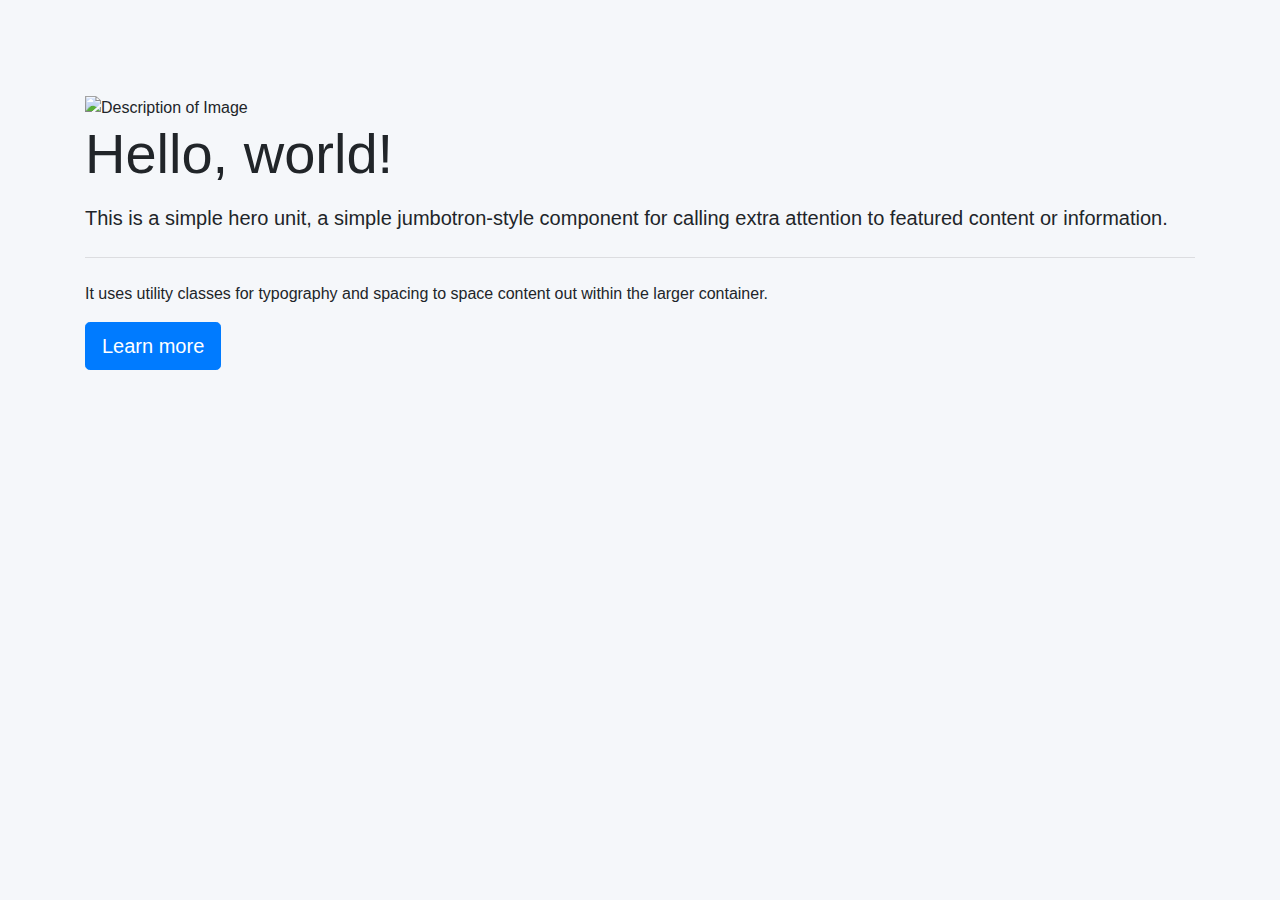
==== index.html @ 9f64f063 "index.html" ====
<html lang="en">
<head>
    <!-- Required meta tags -->
    <meta charset="utf-8" />
    <meta name="viewport" content="width=device-width, initial-scale=1, shrink-to-fit=no" />
    
    <!-- Bootstrap CSS -->
    <link rel="stylesheet" href="https://stackpath.bootstrapcdn.com/bootstrap/4.3.1/css/bootstrap.min.css" crossorigin="anonymous"/>
    <title>Hello, world!</title>
</head>
<body style="background: #f5f7fa;">
    <div class="container py-5 my-5">
        <img src="path_to_your_image.jpg" alt="Description of Image">
        <h1 class="display-4 fw-bold lh-1 mb-3">Hello, world!</h1>
        <p class="lead">This is a simple hero unit, a simple jumbotron-style component for calling extra attention to featured content or information.</p>
        <hr class="my-4" />
        <p>It uses utility classes for typography and spacing to space content out within the larger container.</p>
        <a class="btn btn-primary btn-lg" href="#" role="button">Learn more</a>
    </div>
    
    <!-- Optional JavaScript; choose one of the two! -->
    <!-- Option 1: jQuery and Bootstrap Bundle (includes Popper) -->
    <script src="https://code.jquery.com/jquery-3.3.1.slim.min.js" crossorigin="anonymous"></script>
    <script src="https://cdnjs.cloudflare.com/ajax/libs/popper.js/1.14.7/umd/popper.min.js" crossorigin="anonymous"></script>
    <script src="https://stackpath.bootstrapcdn.com/bootstrap/4.3.1/js/bootstrap.bundle.min.js" crossorigin="anonymous"></script>
</body>
</html>
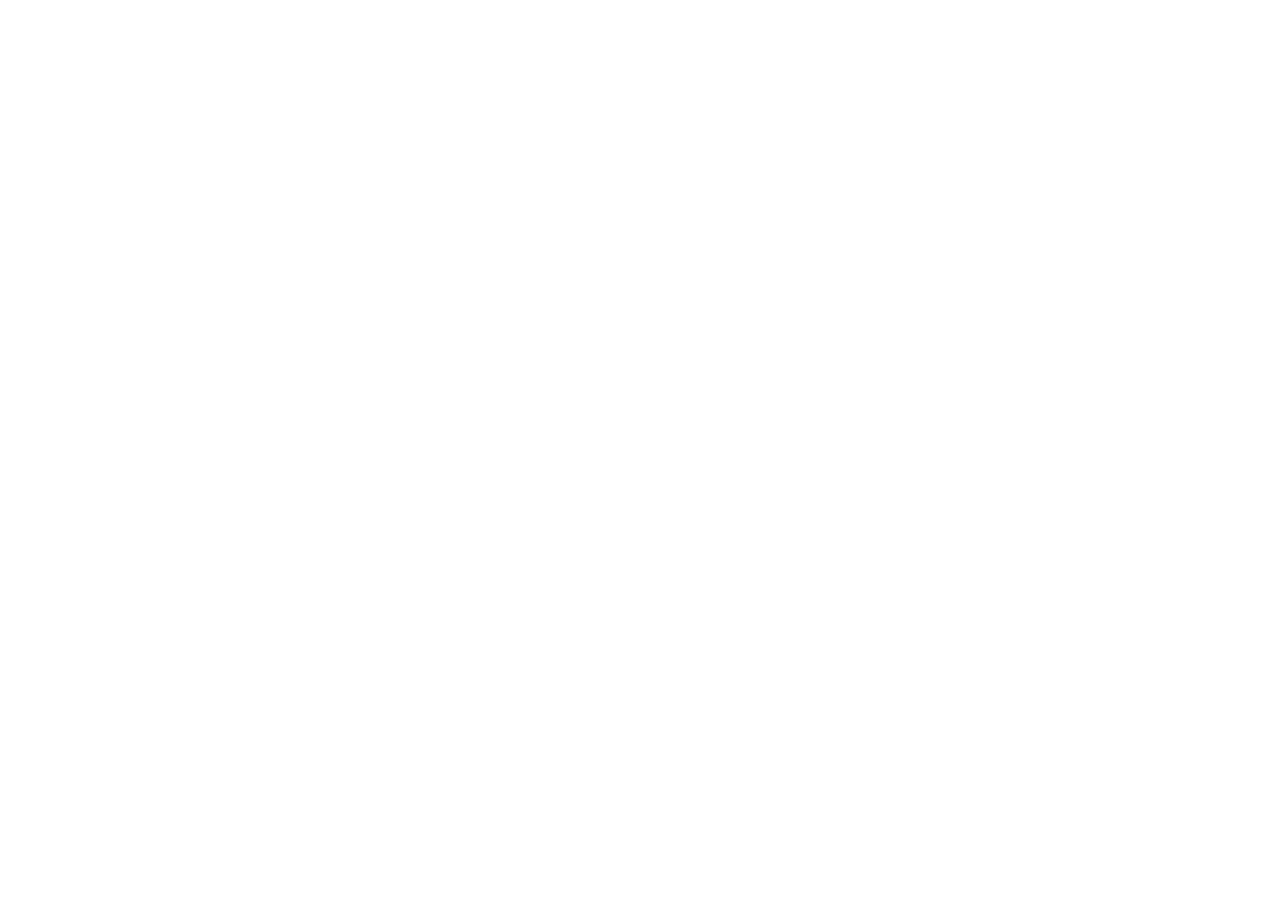
==== commit 5f2a6895: "index.html" ====
--- a/index.html
+++ b/index.html
@@ -1,27 +1,17 @@
-<html lang="en">
-<head>
-    <!-- Required meta tags -->
-    <meta charset="utf-8" />
-    <meta name="viewport" content="width=device-width, initial-scale=1, shrink-to-fit=no" />
-    
-    <!-- Bootstrap CSS -->
-    <link rel="stylesheet" href="https://stackpath.bootstrapcdn.com/bootstrap/4.3.1/css/bootstrap.min.css" crossorigin="anonymous"/>
-    <title>Hello, world!</title>
-</head>
-<body style="background: #f5f7fa;">
-    <div class="container py-5 my-5">
-        <img src="path_to_your_image.jpg" alt="Description of Image">
-        <h1 class="display-4 fw-bold lh-1 mb-3">Hello, world!</h1>
-        <p class="lead">This is a simple hero unit, a simple jumbotron-style component for calling extra attention to featured content or information.</p>
-        <hr class="my-4" />
-        <p>It uses utility classes for typography and spacing to space content out within the larger container.</p>
-        <a class="btn btn-primary btn-lg" href="#" role="button">Learn more</a>
-    </div>
-    
-    <!-- Optional JavaScript; choose one of the two! -->
-    <!-- Option 1: jQuery and Bootstrap Bundle (includes Popper) -->
-    <script src="https://code.jquery.com/jquery-3.3.1.slim.min.js" crossorigin="anonymous"></script>
-    <script src="https://cdnjs.cloudflare.com/ajax/libs/popper.js/1.14.7/umd/popper.min.js" crossorigin="anonymous"></script>
-    <script src="https://stackpath.bootstrapcdn.com/bootstrap/4.3.1/js/bootstrap.bundle.min.js" crossorigin="anonymous"></script>
-</body>
-</html>
+<!DOCTYPE html><html><head><meta charSet="utf-8" /><meta name="viewport" content="width=device-width" /><meta name="robots" content="noindex, nofollow" /><meta name="next-head-count" content="3" /><script id="profitwell-js" data-pw-auth="37573ffd16d554e1cc49c3a479211aea">(function(i,s,o,g,r,a,m){i[o]=i[o]||function(){(i[o].q=i[o].q||[]).push(arguments)};
+        })(window,document,'profitwell','script','https://public.profitwell.com/js/profitwell.js');
+        </script><script defer>if(typeof window !== "undefined"){ 
+window.onerror = function(error, url, line) {
+    //console.log("Error"); console.log(error, line, url);
+};
+}</script><script defer>(function(w,d,s,l,i){w[l]=w[l]||[];w[l].push({'gtm.start':
+            new Date().getTime(),event:'gtm.js'});var f=d.getElementsByTagName(s)[0],
+            j=d.createElement(s),dl=l!='dataLayer'?'&l='+l:'';j.async=true;j.src=
+            'https://www.googletagmanager.com/gtm.js?id='+i+dl;f.parentNode.insertBefore(j,f);
+            })(window,document,'script','dataLayer', 'GTM-TCHKRZH');</script><script defer>if(typeof document !== "undefined") {
+var stripeScript = document.createElement('script')
+stripeScript.src = 'https://js.stripe.com/v3/pricing-table.js'
+document.head.appendChild(stripeScript);
+}</script><script defer id="profitwell-js" data-pw-auth="37573ffd16d554e1cc49c3a479211aea">(function(i,s,o,g,r,a,m){i[o]=i[o]||function(){(i[o].q=i[o].q||[]).push(arguments)};
+        })(window,document,'profitwell','script','https://public.profitwell.com/js/profitwell.js');
+        </script><script src="https://cdn.commoninja.com/sdk/latest/commonninja.js" defer></script><link rel="preload" href="/_next/static/css/ab535d32d938d56e.css" as="style" /><link rel="stylesheet" href="/_next/static/css/ab535d32d938d56e.css" data-n-g /><link rel="preload" href="/_next/static/css/375a85a193efa97a.css" as="style" /><link rel="stylesheet" href="/_next/static/css/375a85a193efa97a.css" data-n-p /><noscript data-n-css></noscript><script defer nomodule src="/_next/static/chunks/polyfills-c67a75d1b6f99dc8.js"></script><script src="/_next/static/chunks/webpack-e5179c735d058618.js" defer></script><script src="/_next/static/chunks/framework-79bce4a3a540b080.js" defer></script><script src="/_next/static/chunks/main-b4c019f922cb687c.js" defer></script><script src="/_next/static/chunks/pages/_app-f1fb6769778466ad.js" defer></script><script src="/_next/static/chunks/6b472682-fa31ba9ee473c400.js" defer></script><script src="/_next/static/chunks/6440-efa40768fb0c398a.js" defer></script><script src="/_next/static/chunks/9198-a679b904f5cb7ae0.js" defer></script><script src="/_next/static/chunks/780-074d367f8137c979.js" defer></script><script src="/_next/static/chunks/6235-6202244fdafea8ab.js" defer></script><script src="/_next/static/chunks/3781-647f29bda1be2a4a.js" defer></script><script src="/_next/static/chunks/8082-b275782ee95f21b8.js" defer></script><script src="/_next/static/chunks/200-e16bec8b00d2b207.js" defer></script><script src="/_next/static/chunks/7554-cec0680484d74c4d.js" defer></script><script src="/_next/static/chunks/4162-9cbadb5e96d41162.js" defer></script><script src="/_next/static/chunks/3434-de791379bb032016.js" defer></script><script src="/_next/static/chunks/8342-34ccac77b61c29ea.js" defer></script><script src="/_next/static/chunks/pages/website/builder-f41c31daee782f10.js" defer></script><script src="/_next/static/Bc2cqRpdO0DV_3FwkFb1N/_buildManifest.js" defer></script><script src="/_next/static/Bc2cqRpdO0DV_3FwkFb1N/_ssgManifest.js" defer></script></head><body id="body"><noscript><iframe src="https://www.googletagmanager.com/ns.html?id=GTM-TCHKRZH" height="0" width="0" style="display:none;visibility:hidden"></iframe></noscript><div id="__next" data-reactroot><div class="fixed top-0 right-0 bottom-0 left-0 bg-gray-100 flex items-center justify-center"><div class="flex items-center text-indigo-600"><svg class="animate-spin h-10 w-10" xmlns="http://www.w3.org/2000/svg" fill="none
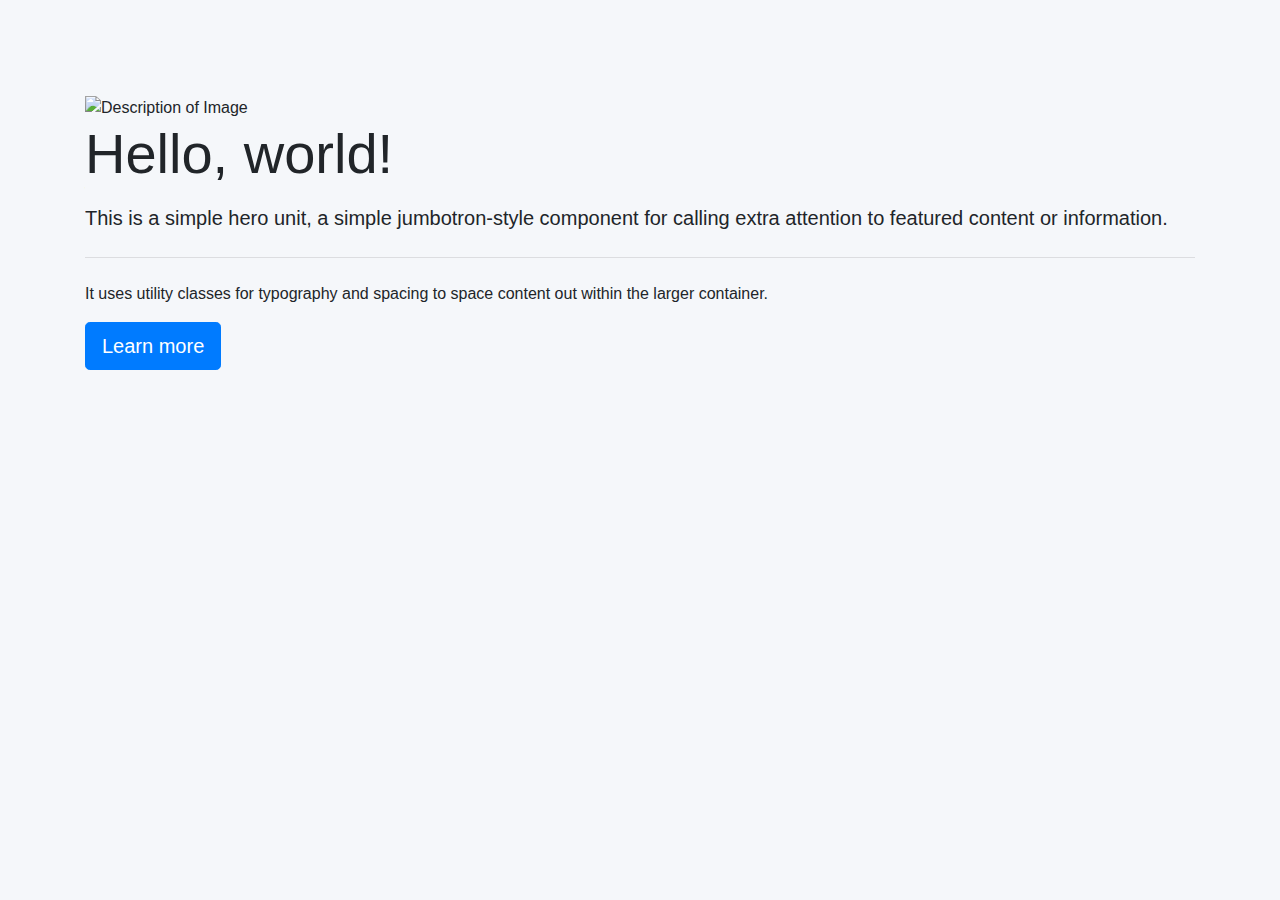
==== commit 52cb2648: "Update index.html" ====
--- a/index.html
+++ b/index.html
@@ -1,17 +1,27 @@
-<!DOCTYPE html><html><head><meta charSet="utf-8" /><meta name="viewport" content="width=device-width" /><meta name="robots" content="noindex, nofollow" /><meta name="next-head-count" content="3" /><script id="profitwell-js" data-pw-auth="37573ffd16d554e1cc49c3a479211aea">(function(i,s,o,g,r,a,m){i[o]=i[o]||function(){(i[o].q=i[o].q||[]).push(arguments)};
-        })(window,document,'profitwell','script','https://public.profitwell.com/js/profitwell.js');
-        </script><script defer>if(typeof window !== "undefined"){ 
-window.onerror = function(error, url, line) {
-    //console.log("Error"); console.log(error, line, url);
-};
-}</script><script defer>(function(w,d,s,l,i){w[l]=w[l]||[];w[l].push({'gtm.start':
-            new Date().getTime(),event:'gtm.js'});var f=d.getElementsByTagName(s)[0],
-            j=d.createElement(s),dl=l!='dataLayer'?'&l='+l:'';j.async=true;j.src=
-            'https://www.googletagmanager.com/gtm.js?id='+i+dl;f.parentNode.insertBefore(j,f);
-            })(window,document,'script','dataLayer', 'GTM-TCHKRZH');</script><script defer>if(typeof document !== "undefined") {
-var stripeScript = document.createElement('script')
-stripeScript.src = 'https://js.stripe.com/v3/pricing-table.js'
-document.head.appendChild(stripeScript);
-}</script><script defer id="profitwell-js" data-pw-auth="37573ffd16d554e1cc49c3a479211aea">(function(i,s,o,g,r,a,m){i[o]=i[o]||function(){(i[o].q=i[o].q||[]).push(arguments)};
-        })(window,document,'profitwell','script','https://public.profitwell.com/js/profitwell.js');
-        </script><script src="https://cdn.commoninja.com/sdk/latest/commonninja.js" defer></script><link rel="preload" href="/_next/static/css/ab535d32d938d56e.css" as="style" /><link rel="stylesheet" href="/_next/static/css/ab535d32d938d56e.css" data-n-g /><link rel="preload" href="/_next/static/css/375a85a193efa97a.css" as="style" /><link rel="stylesheet" href="/_next/static/css/375a85a193efa97a.css" data-n-p /><noscript data-n-css></noscript><script defer nomodule src="/_next/static/chunks/polyfills-c67a75d1b6f99dc8.js"></script><script src="/_next/static/chunks/webpack-e5179c735d058618.js" defer></script><script src="/_next/static/chunks/framework-79bce4a3a540b080.js" defer></script><script src="/_next/static/chunks/main-b4c019f922cb687c.js" defer></script><script src="/_next/static/chunks/pages/_app-f1fb6769778466ad.js" defer></script><script src="/_next/static/chunks/6b472682-fa31ba9ee473c400.js" defer></script><script src="/_next/static/chunks/6440-efa40768fb0c398a.js" defer></script><script src="/_next/static/chunks/9198-a679b904f5cb7ae0.js" defer></script><script src="/_next/static/chunks/780-074d367f8137c979.js" defer></script><script src="/_next/static/chunks/6235-6202244fdafea8ab.js" defer></script><script src="/_next/static/chunks/3781-647f29bda1be2a4a.js" defer></script><script src="/_next/static/chunks/8082-b275782ee95f21b8.js" defer></script><script src="/_next/static/chunks/200-e16bec8b00d2b207.js" defer></script><script src="/_next/static/chunks/7554-cec0680484d74c4d.js" defer></script><script src="/_next/static/chunks/4162-9cbadb5e96d41162.js" defer></script><script src="/_next/static/chunks/3434-de791379bb032016.js" defer></script><script src="/_next/static/chunks/8342-34ccac77b61c29ea.js" defer></script><script src="/_next/static/chunks/pages/website/builder-f41c31daee782f10.js" defer></script><script src="/_next/static/Bc2cqRpdO0DV_3FwkFb1N/_buildManifest.js" defer></script><script src="/_next/static/Bc2cqRpdO0DV_3FwkFb1N/_ssgManifest.js" defer></script></head><body id="body"><noscript><iframe src="https://www.googletagmanager.com/ns.html?id=GTM-TCHKRZH" height="0" width="0" style="display:none;visibility:hidden"></iframe></noscript><div id="__next" data-reactroot><div class="fixed top-0 right-0 bottom-0 left-0 bg-gray-100 flex items-center justify-center"><div class="flex items-center text-indigo-600"><svg class="animate-spin h-10 w-10" xmlns="http://www.w3.org/2000/svg" fill="none
+<html lang="en">
+<head>
+    <!-- Required meta tags -->
+    <meta charset="utf-8" />
+    <meta name="viewport" content="width=device-width, initial-scale=1, shrink-to-fit=no" />
+    
+    <!-- Bootstrap CSS -->
+    <link rel="stylesheet" href="https://stackpath.bootstrapcdn.com/bootstrap/4.3.1/css/bootstrap.min.css" crossorigin="anonymous"/>
+    <title>Hello, world!</title>
+</head>
+<body style="background: #f5f7fa;">
+    <div class="container py-5 my-5">
+        <img src="path_to_your_image.jpg" alt="Description of Image">
+        <h1 class="display-4 fw-bold lh-1 mb-3">Hello, world!</h1>
+        <p class="lead">This is a simple hero unit, a simple jumbotron-style component for calling extra attention to featured content or information.</p>
+        <hr class="my-4" />
+        <p>It uses utility classes for typography and spacing to space content out within the larger container.</p>
+        <a class="btn btn-primary btn-lg" href="#" role="button">Learn more</a>
+    </div>
+    
+    <!-- Optional JavaScript; choose one of the two! -->
+    <!-- Option 1: jQuery and Bootstrap Bundle (includes Popper) -->
+    <script src="https://code.jquery.com/jquery-3.3.1.slim.min.js" crossorigin="anonymous"></script>
+    <script src="https://cdnjs.cloudflare.com/ajax/libs/popper.js/1.14.7/umd/popper.min.js" crossorigin="anonymous"></script>
+    <script src="https://stackpath.bootstrapcdn.com/bootstrap/4.3.1/js/bootstrap.bundle.min.js" crossorigin="anonymous"></script>
+</body>
+</html>
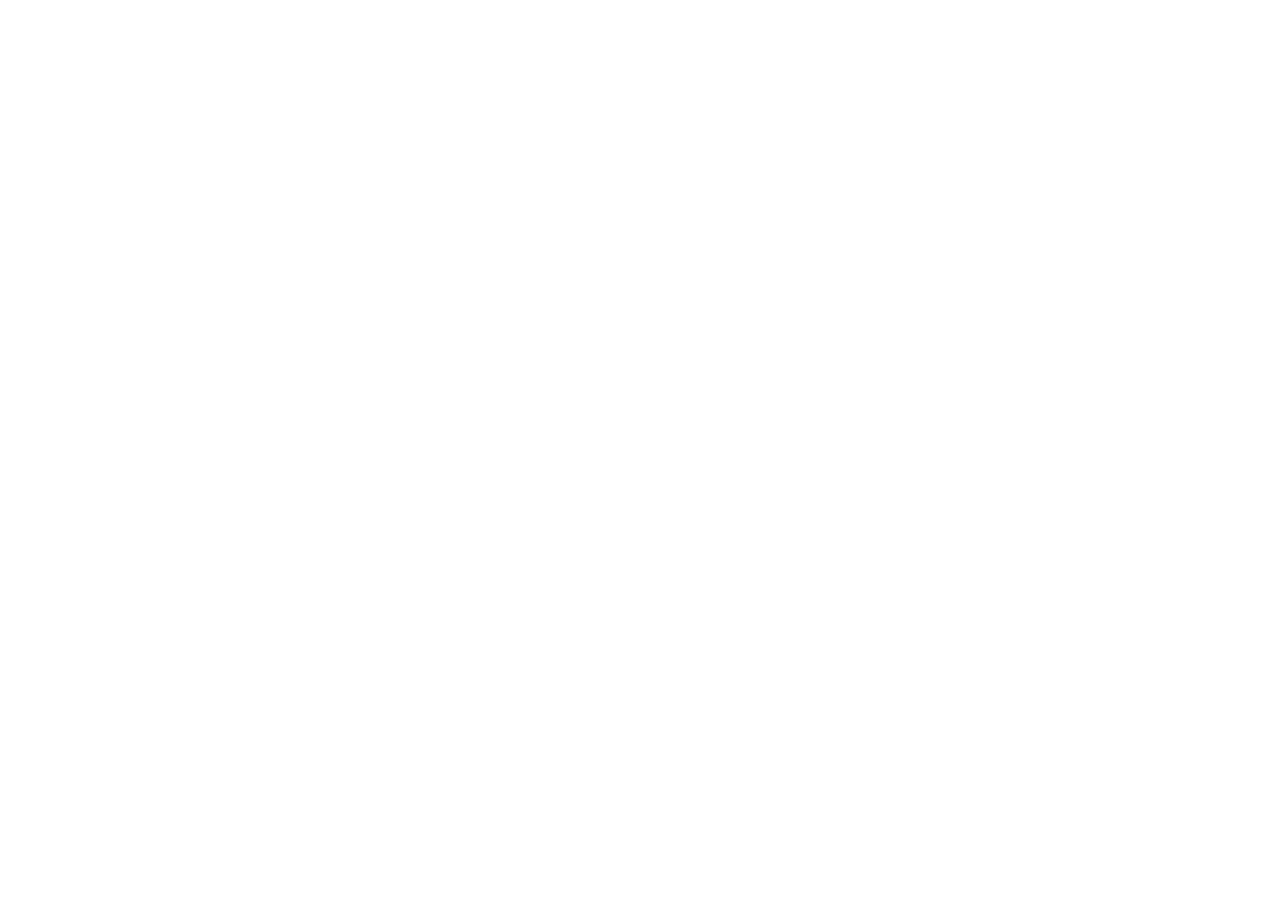
==== commit 56437f42: "Update index.html" ====
--- a/index.html
+++ b/index.html
@@ -1,27 +1,29 @@
-<html lang="en">
+<!DOCTYPE html>
+<html>
+
 <head>
-    <!-- Required meta tags -->
-    <meta charset="utf-8" />
-    <meta name="viewport" content="width=device-width, initial-scale=1, shrink-to-fit=no" />
-    
-    <!-- Bootstrap CSS -->
-    <link rel="stylesheet" href="https://stackpath.bootstrapcdn.com/bootstrap/4.3.1/css/bootstrap.min.css" crossorigin="anonymous"/>
-    <title>Hello, world!</title>
+    <meta charSet="utf-8" />
+    <meta name="viewport" content="width=device-width" />
+    <meta name="theme-color" content="#FF0000" />
+    <link rel="icon" href="/favicon.ico" />
+    <title>Help Tampa's Charities Thrive! Support Local Community | H2O International</title>
+    <meta name="description" content="Make a difference today by supporting H2O International's charity efforts in Tampa, FL. Learn about our community outreach programs, fundraising events, and support services." />
+    <meta name="keywords" content="charity, Tampa charity, local community, H2O International, community outreach programs, fundraising events, support services" />
+    <meta property="og:title" content="Help Tampa's Charities Thrive! Support Local Community | H2O International" />
+    <meta property="og:type" content="website" />
+    <meta property="og:description" content="Make a difference today by supporting H2O International's charity efforts in Tampa, FL. Learn about our community outreach programs, fundraising events, and support services." />
+    <meta property="og:image" content="https://images.unsplash.com/photo-1532629345422-7515f3d16bb6?crop=entropy&amp;cs=tinysrgb&amp;fit=max&amp;fm=jpg&amp;ixid=M3wyNjI5NjF8MHwxfHNlYXJjaHwxfHxDaGFyaXR5fGVufDB8fHx8MTY5MTYyNzE4OXww&amp;ixlib=rb-4.0.3&amp;q=80&amp;w=1080" />
+    <link rel="preconnect" href="https://fonts.googleapis.com" />
+    <link rel="preconnect" href="https://fonts.gstatic.com" />
+    <link rel="stylesheet" data-href="https://fonts.googleapis.com/css2?family=Roboto:wght@500&amp;family=Poppins:wght@300&amp;display=swap" data-optimized-fonts="true" />
+    <meta name="robots" content="noindex,nofollow" />
+    <meta http-equiv="content-language" content="en" />
+    <style>
+        #nprogress .bar {
+            background: #00FF00;
+            box-shadow: 0 0 10px #00FF00;
+        }
+    </style>
 </head>
-<body style="background: #f5f7fa;">
-    <div class="container py-5 my-5">
-        <img src="path_to_your_image.jpg" alt="Description of Image">
-        <h1 class="display-4 fw-bold lh-1 mb-3">Hello, world!</h1>
-        <p class="lead">This is a simple hero unit, a simple jumbotron-style component for calling extra attention to featured content or information.</p>
-        <hr class="my-4" />
-        <p>It uses utility classes for typography and spacing to space content out within the larger container.</p>
-        <a class="btn btn-primary btn-lg" href="#" role="button">Learn more</a>
-    </div>
-    
-    <!-- Optional JavaScript; choose one of the two! -->
-    <!-- Option 1: jQuery and Bootstrap Bundle (includes Popper) -->
-    <script src="https://code.jquery.com/jquery-3.3.1.slim.min.js" crossorigin="anonymous"></script>
-    <script src="https://cdnjs.cloudflare.com/ajax/libs/popper.js/1.14.7/umd/popper.min.js" crossorigin="anonymous"></script>
-    <script src="https://stackpath.bootstrapcdn.com/bootstrap/4.3.1/js/bootstrap.bundle.min.js" crossorigin="anonymous"></script>
-</body>
+
 </html>
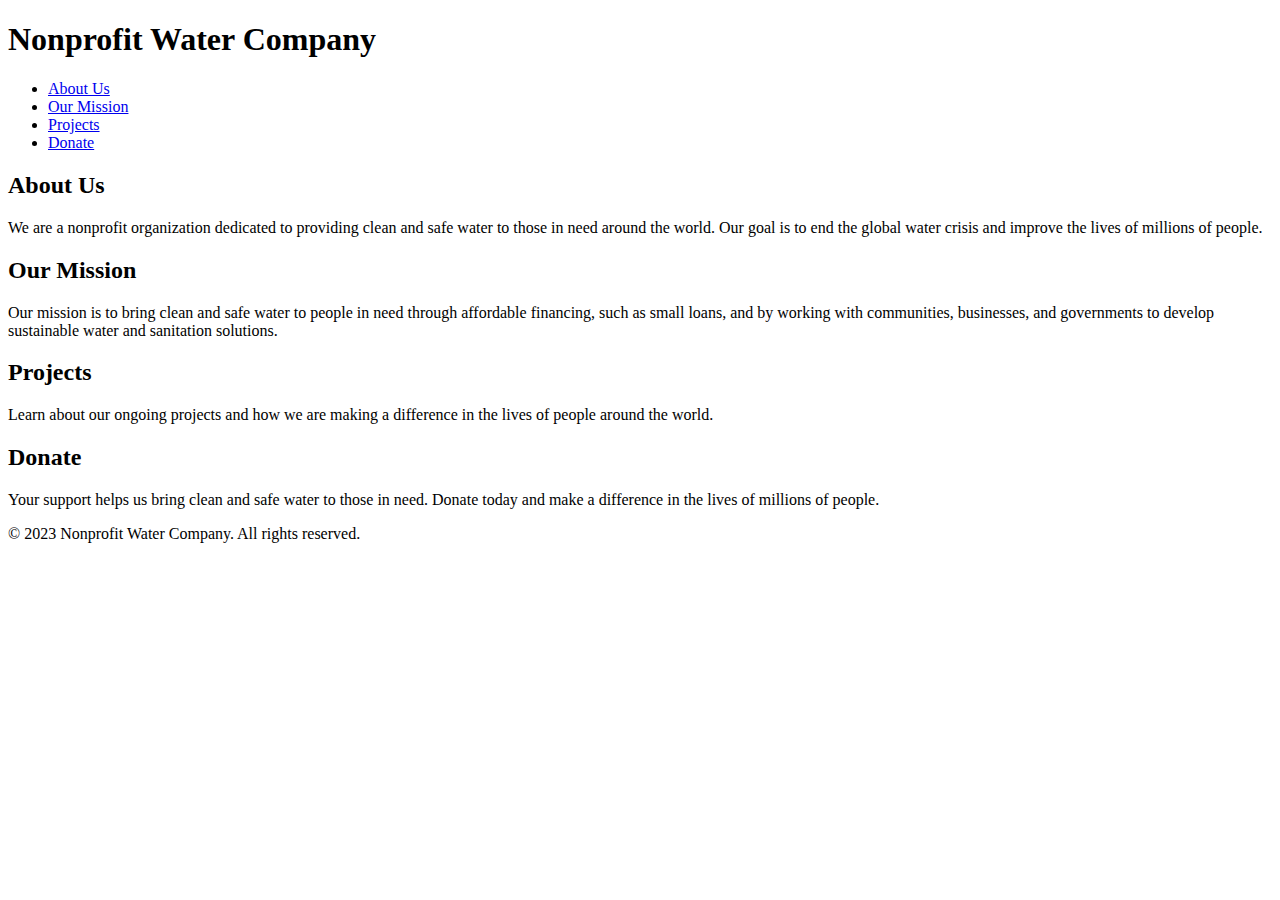
==== commit 36bfa493: "Rename front_page.html to index.html" ====
--- a/index.html
+++ b/index.html
@@ -1,29 +1,46 @@
 <!DOCTYPE html>
-<html>
-
+<html lang="en">
 <head>
-    <meta charSet="utf-8" />
-    <meta name="viewport" content="width=device-width" />
-    <meta name="theme-color" content="#FF0000" />
-    <link rel="icon" href="/favicon.ico" />
-    <title>Help Tampa's Charities Thrive! Support Local Community | H2O International</title>
-    <meta name="description" content="Make a difference today by supporting H2O International's charity efforts in Tampa, FL. Learn about our community outreach programs, fundraising events, and support services." />
-    <meta name="keywords" content="charity, Tampa charity, local community, H2O International, community outreach programs, fundraising events, support services" />
-    <meta property="og:title" content="Help Tampa's Charities Thrive! Support Local Community | H2O International" />
-    <meta property="og:type" content="website" />
-    <meta property="og:description" content="Make a difference today by supporting H2O International's charity efforts in Tampa, FL. Learn about our community outreach programs, fundraising events, and support services." />
-    <meta property="og:image" content="https://images.unsplash.com/photo-1532629345422-7515f3d16bb6?crop=entropy&amp;cs=tinysrgb&amp;fit=max&amp;fm=jpg&amp;ixid=M3wyNjI5NjF8MHwxfHNlYXJjaHwxfHxDaGFyaXR5fGVufDB8fHx8MTY5MTYyNzE4OXww&amp;ixlib=rb-4.0.3&amp;q=80&amp;w=1080" />
-    <link rel="preconnect" href="https://fonts.googleapis.com" />
-    <link rel="preconnect" href="https://fonts.gstatic.com" />
-    <link rel="stylesheet" data-href="https://fonts.googleapis.com/css2?family=Roboto:wght@500&amp;family=Poppins:wght@300&amp;display=swap" data-optimized-fonts="true" />
-    <meta name="robots" content="noindex,nofollow" />
-    <meta http-equiv="content-language" content="en" />
-    <style>
-        #nprogress .bar {
-            background: #00FF00;
-            box-shadow: 0 0 10px #00FF00;
-        }
-    </style>
+<meta charset="UTF-8">
+<meta name="viewport" content="width=device-width, initial-scale=1.0">
+<meta name="description" content="Nonprofit organization providing clean and safe water to those in need around the world. Help us end the global water crisis and improve the lives of millions of people.">
+<meta name="keywords" content="nonprofit, water, clean water, safe water, water crisis, sanitation, global water crisis">
+<title>Nonprofit Water Company</title>
+<link rel="stylesheet" href="styles.css">
+<script src="scripts.js"></script>
 </head>
-
+<body>
+<header>
+<h1>Nonprofit Water Company</h1>
+<nav>
+<ul>
+<li><a href="#about">About Us</a></li>
+<li><a href="#mission">Our Mission</a></li>
+<li><a href="#projects">Projects</a></li>
+<li><a href="#donate">Donate</a></li>
+</ul>
+</nav>
+</header>
+<main>
+<section id="about">
+<h2>About Us</h2>
+<p>We are a nonprofit organization dedicated to providing clean and safe water to those in need around the world. Our goal is to end the global water crisis and improve the lives of millions of people.</p>
+</section>
+<section id="mission">
+<h2>Our Mission</h2>
+<p>Our mission is to bring clean and safe water to people in need through affordable financing, such as small loans, and by working with communities, businesses, and governments to develop sustainable water and sanitation solutions.</p>
+</section>
+<section id="projects">
+<h2>Projects</h2>
+<p>Learn about our ongoing projects and how we are making a difference in the lives of people around the world.</p>
+</section>
+<section id="donate">
+<h2>Donate</h2>
+<p>Your support helps us bring clean and safe water to those in need. Donate today and make a difference in the lives of millions of people.</p>
+</section>
+</main>
+<footer>
+<p>&copy; 2023 Nonprofit Water Company. All rights reserved.</p>
+</footer>
+</body>
 </html>
--- a/styles.css
+++ b/styles.css
@@ -0,0 +1,11 @@
+@media screen and (max-width: 768px) {
+  /* Responsive styles for smaller screens */
+}
+
+@media screen and (min-width: 769px) and (max-width: 1024px) {
+  /* Responsive styles for medium screens */
+}
+
+@media screen and (min-width: 1025px) {
+  /* Responsive styles for large screens */
+}